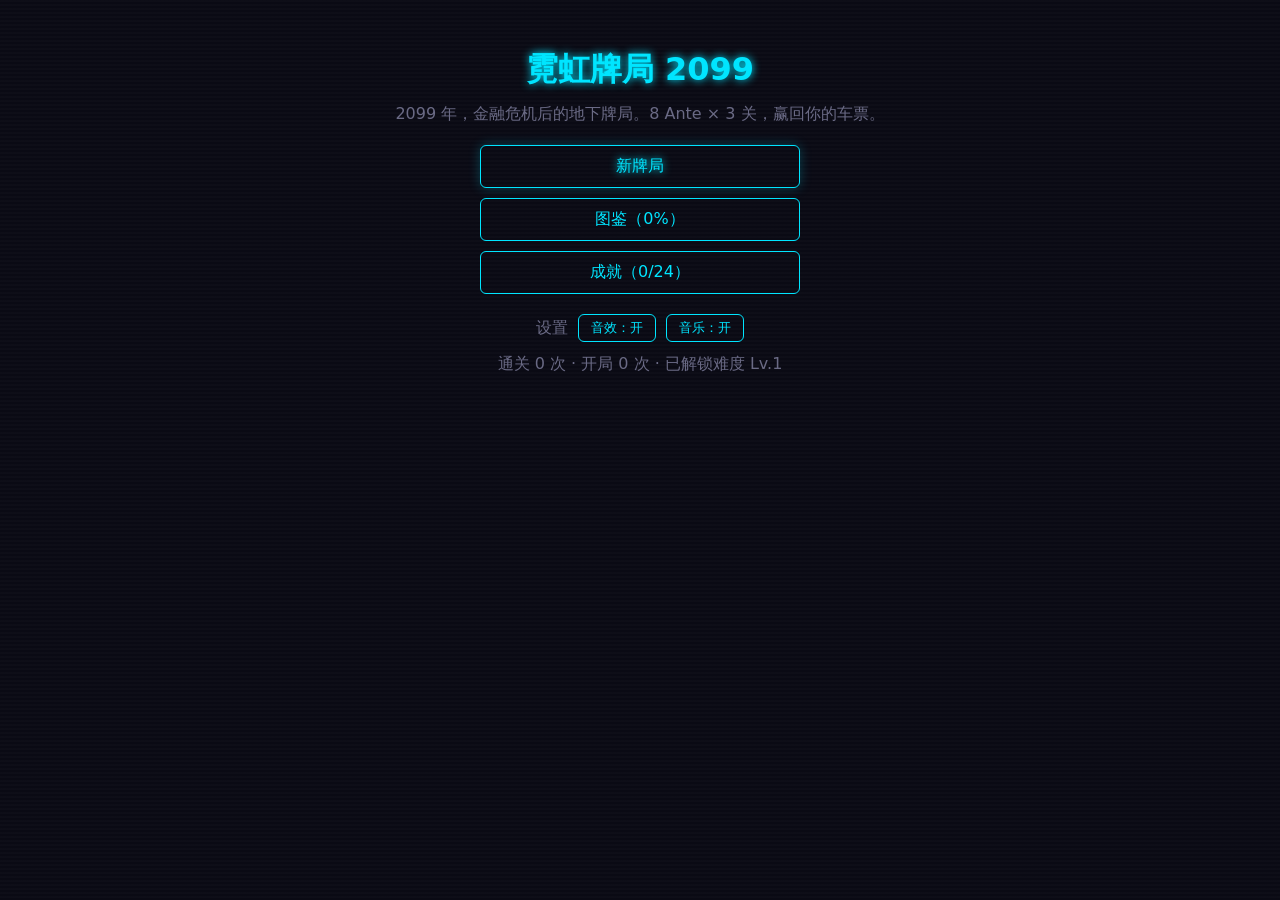
==== neon2099/index.html @ f6a9503a "Add files via upload" ====
<!DOCTYPE html>
<html lang="zh-CN">
<head>
  <meta charset="UTF-8" />
  <meta name="viewport" content="width=device-width, initial-scale=1.0" />
  <title>霓虹牌局 2099</title>
  <script type="module" crossorigin src="./assets/index-DpmkfFaj.js"></script>
  <link rel="stylesheet" crossorigin href="./assets/index-C67L7eda.css">
</head>
<body>
  <div id="app"></div>
</body>
</html>
---- neon2099/assets/index-C67L7eda.css ----
:root{--bg: #0a0a14;--panel: #12121f;--magenta: #ff2d95;--cyan: #00e5ff;--amber: #ffc857;--text: #d8d8e8;--dim: #6a6a85}*{box-sizing:border-box;margin:0;padding:0}body{background:var(--bg);color:var(--text);font-family:Segoe UI,Microsoft YaHei,system-ui,sans-serif;min-height:100vh;background-image:repeating-linear-gradient(0deg,transparent 0 2px,rgba(255,255,255,.015) 2px 4px)}#app{max-width:960px;margin:0 auto;padding:24px 16px;display:flex;flex-direction:column;gap:16px;min-height:100vh}.topbar{display:flex;gap:24px;align-items:center;padding:12px 16px;background:var(--panel);border:1px solid #2a2a45;border-radius:8px;font-size:18px;font-variant-numeric:tabular-nums}.dim{color:var(--dim)}.neon-magenta{color:var(--magenta);text-shadow:0 0 8px currentColor}.neon-cyan{color:var(--cyan);text-shadow:0 0 8px currentColor}.neon-amber{color:var(--amber);text-shadow:0 0 8px currentColor}.credits{color:var(--magenta);letter-spacing:4px;text-shadow:0 0 8px var(--magenta)}.info-panel{min-height:48px;display:flex;align-items:center;justify-content:center;font-size:22px;font-variant-numeric:tabular-nums;background:var(--panel);border:1px solid #2a2a45;border-radius:8px}.hand{display:flex;gap:10px;justify-content:center;flex-wrap:wrap;padding:24px 0;min-height:160px}.card{width:84px;height:118px;background:linear-gradient(160deg,#1a1a2e,#12121f);border:1px solid #3a3a5a;border-radius:8px;cursor:pointer;user-select:none;display:flex;flex-direction:column;align-items:center;justify-content:center;gap:4px;font-size:26px;font-weight:600;transition:transform .12s ease,border-color .12s ease,box-shadow .12s ease}.card:hover{transform:translateY(-6px);border-color:var(--cyan)}.card.selected{transform:translateY(-14px);border-color:var(--magenta);box-shadow:0 0 16px #ff2d9573}.card-suit{font-size:30px}.suit-hearts,.suit-diamonds{color:var(--magenta)}.suit-spades,.suit-clubs{color:var(--cyan)}.actionbar{display:flex;gap:12px;justify-content:center}button{background:transparent;color:var(--cyan);border:1px solid var(--cyan);border-radius:6px;padding:10px 22px;font-size:16px;cursor:pointer;font-family:inherit;transition:box-shadow .15s ease,background .15s ease}button:hover:not(:disabled){background:#00e5ff14;box-shadow:0 0 12px #00e5ff66}button:disabled{opacity:.35;cursor:not-allowed}.overlay{position:fixed;inset:0;background:#0a0a14d9;display:flex;align-items:center;justify-content:center}.overlay-box{background:var(--panel);border:1px solid #3a3a5a;border-radius:12px;padding:40px 56px;text-align:center;display:flex;flex-direction:column;gap:16px;box-shadow:0 0 40px #ff2d9540}.overlay-box h2{font-size:32px}.end-screen{min-height:70vh;display:flex;flex-direction:column;align-items:center;justify-content:center;gap:20px}.end-screen h1{font-size:44px}.bars{display:flex;flex-direction:column;gap:6px}.jokerbar{display:flex;gap:8px;flex-wrap:wrap;min-height:40px}.chip{padding:6px 10px;border-radius:6px;border:1px solid #3a3a5a;background:var(--panel);font-size:13px;max-width:150px;line-height:1.3}.chip-sub{font-size:11px;color:var(--dim);margin-top:2px}.chip.clickable{cursor:pointer;transition:border-color .12s ease,box-shadow .12s ease}.chip.clickable:hover{border-color:var(--cyan);box-shadow:0 0 10px #00e5ff4d}.chip.empty{color:var(--dim);border-style:dashed;display:flex;align-items:center}.rarity-common{border-color:#4a6a8a}.rarity-uncommon{border-color:var(--cyan)}.rarity-rare{border-color:var(--magenta);box-shadow:0 0 8px #ff2d9540}.chip.consumable{border-color:var(--amber)}.rarity-tag{font-size:11px}.rarity-tag.rarity-common{color:#6a8aaa}.rarity-tag.rarity-uncommon{color:var(--cyan)}.rarity-tag.rarity-rare{color:var(--magenta)}.shop-grid{display:grid;grid-template-columns:repeat(auto-fit,minmax(170px,1fr));gap:12px}.shop-slot{background:var(--panel);border:1px solid #2a2a45;border-radius:8px;padding:14px;display:flex;flex-direction:column;align-items:center;gap:8px;min-height:130px;justify-content:center}.shop-slot .chip{max-width:none;width:100%}.shop-mine{background:var(--panel);border:1px solid #2a2a45;border-radius:8px;padding:12px 16px;display:flex;flex-direction:column;gap:8px}.mine-item{display:flex;align-items:center;gap:6px}.mine-item button{padding:4px 10px;font-size:12px}.info-panel.settle{font-size:16px;gap:6px}.picker-grid{display:grid;grid-template-columns:repeat(3,1fr);gap:8px}.picker-grid button.suit-spades,.picker-grid button.suit-clubs{color:var(--cyan)}.picker-grid button.suit-hearts,.picker-grid button.suit-diamonds{color:var(--magenta)}.pending-banner{display:flex;gap:12px;align-items:center;justify-content:center;padding:10px 16px;background:#ffc85714;border:1px solid var(--amber);border-radius:8px;font-size:15px}.pending-banner button{padding:6px 14px;font-size:14px}.char-select{display:flex;flex-direction:column;align-items:center;gap:12px;padding:24px 12px}.char-grid{display:grid;grid-template-columns:repeat(2,minmax(300px,380px));gap:14px}.char-card{background:var(--panel);border:1px solid #2a2a45;border-radius:10px;padding:16px 18px;display:flex;flex-direction:column;gap:8px;text-align:left;transition:border-color .15s,box-shadow .15s}.char-card:hover{border-color:var(--cyan);box-shadow:0 0 14px #00f0ff40}.char-card h2{font-size:19px;margin:0}.char-avatar{width:52px;height:52px;border-radius:50%;display:flex;align-items:center;justify-content:center;font-size:26px;background:radial-gradient(circle at 35% 35%,#1c3a4a,#10101f);border:1px solid var(--cyan);color:var(--cyan);text-shadow:0 0 8px var(--cyan)}.char-flavor{color:#8a8aa5;font-size:13px;font-style:italic;margin:0}.char-skill{font-size:14px;margin:0}.char-card button{align-self:flex-start;margin-top:4px}.boss-panel{background:linear-gradient(135deg,#ff2d781a,#14142399);border:1px solid var(--magenta);border-radius:10px;padding:10px 16px;display:flex;flex-direction:column;gap:4px}.boss-panel.duel{border-color:var(--amber)}.boss-head{display:flex;align-items:center;gap:10px}.boss-avatar{width:40px;height:40px;border-radius:50%;display:flex;align-items:center;justify-content:center;font-size:20px;background:radial-gradient(circle at 35% 35%,#4a1c2c,#10101f);border:1px solid var(--magenta);color:var(--magenta);text-shadow:0 0 8px var(--magenta)}.boss-title{font-size:17px;font-weight:600}.boss-line{color:#c9a0b8;font-style:italic;font-size:13px}.boss-skill{color:var(--amber);font-size:14px}.boss-score{font-size:20px;font-weight:700;letter-spacing:1px}.card.blocked{opacity:.35;filter:grayscale(.8)}.actionbar button[disabled]{opacity:.4}.overlay-box.wide{max-width:720px;width:90vw}.deck-grid{display:grid;grid-template-columns:repeat(auto-fill,minmax(52px,1fr));gap:6px;max-height:50vh;overflow-y:auto;padding:4px}.deck-grid button{padding:6px 2px;font-size:14px}.card{position:relative}.card-etag{position:absolute;top:2px;left:4px;font-size:10px;line-height:1;color:var(--amber);text-shadow:0 0 6px var(--amber)}.card-edition{position:absolute;inset:0;border-radius:8px;pointer-events:none}.edition-foil{box-shadow:inset 0 0 10px #c8dcff8c}.edition-holographic{box-shadow:inset 0 0 12px #00e5ff99}.edition-polychrome{box-shadow:inset 0 0 12px #ff2d9573,inset 0 0 4px #ffc83c99}.seal-dot{position:absolute;top:3px;right:4px;width:8px;height:8px;border-radius:50%}.seal-red{background:#ff2d55;box-shadow:0 0 6px #ff2d55}.seal-blue{background:#2d7dff;box-shadow:0 0 6px #2d7dff}.seal-gold{background:#ffc83c;box-shadow:0 0 6px #ffc83c}.seal-purple{background:#b26bff;box-shadow:0 0 6px #b26bff}.card.enh-glass{background:linear-gradient(160deg,#bee6ff24,#14142380)}.card.enh-steel{background:linear-gradient(160deg,#8c96aa40,#1414238c)}.card.enh-stone{filter:saturate(.25)}.card.enh-gold{background:linear-gradient(160deg,#ffc83c29,#14142380)}.deck-stats{display:flex;gap:16px;flex-wrap:wrap;color:var(--dim);font-size:13px}.deck-view-card{border:1px solid #3a3a55;border-radius:6px;padding:4px 2px;font-size:13px;text-align:center;position:relative;background:#141423b3}.deck-view-card .card-etag{font-size:9px}.deck-view-card .seal-dot{width:6px;height:6px;top:2px;right:2px}.flushfive-show{position:fixed;inset:0;z-index:60;display:flex;flex-direction:column;align-items:center;justify-content:center;background:radial-gradient(ellipse at center,#ff2d9538,#05050ceb);animation:ff-flash .9s ease-in-out infinite alternate;cursor:pointer}.flushfive-show h1{font-size:72px;letter-spacing:12px;margin:0;color:var(--magenta);text-shadow:0 0 18px var(--magenta),0 0 60px var(--cyan),0 0 90px var(--amber)}.flushfive-show p{font-size:20px;color:var(--cyan);text-shadow:0 0 10px var(--cyan)}@keyframes ff-flash{0%{filter:brightness(1)}to{filter:brightness(1.35)}}.picker-grid button.secret{border-color:var(--magenta);color:var(--magenta);text-shadow:0 0 6px var(--magenta)}.topbar .linklike{cursor:pointer;text-decoration:underline dotted}.topbar .linklike:hover{color:var(--cyan)}.title-menu{display:flex;flex-direction:column;gap:10px;width:320px;margin:8px auto}.title-menu button{font-size:16px;padding:10px 18px}.title-menu .title-main{border-color:var(--cyan);color:var(--cyan);text-shadow:0 0 8px var(--cyan);box-shadow:0 0 12px #00e5ff40}.title-settings{display:flex;gap:10px;justify-content:center;align-items:center}.title-settings button{font-size:13px;padding:4px 12px}.diff-row{display:flex;gap:8px;align-items:center;justify-content:center;flex-wrap:wrap}.diff-row button{font-size:13px;padding:4px 10px}.diff-row button.diff-active{border-color:var(--amber);color:var(--amber);text-shadow:0 0 6px var(--amber);box-shadow:0 0 10px #ffc8574d}.diff-tag{font-size:12px;color:var(--amber);border:1px solid var(--amber);border-radius:4px;padding:1px 6px;text-shadow:0 0 6px var(--amber)}.coll-section{width:100%;display:flex;flex-direction:column;gap:8px}.coll-section h2{font-size:18px;color:var(--amber);text-shadow:0 0 6px var(--amber)}.jokerbar.wrap{flex-wrap:wrap}.chip.rarity-locked{opacity:.45;border-style:dashed;filter:grayscale(.8)}.ach-list{display:flex;flex-direction:column;gap:6px;width:100%;max-width:560px}.ach-row{display:flex;gap:10px;align-items:baseline;padding:6px 10px;background:var(--panel);border:1px solid #2a2a45;border-radius:6px}.ach-row.got{border-color:var(--amber);box-shadow:0 0 8px #ffc85733}.ach-row .ach-badge{color:var(--amber);text-shadow:0 0 8px var(--amber)}.ach-row:not(.got) .ach-badge{color:var(--dim);text-shadow:none}.ach-row .ach-name{font-weight:600}.ach-row:not(.got) .ach-name{color:var(--dim)}.ach-popups{position:fixed;right:18px;bottom:18px;z-index:80;display:flex;flex-direction:column;gap:8px;pointer-events:none}.ach-pop{padding:8px 14px;border-radius:6px;background:#12121ff2;border:1px solid var(--amber);color:var(--amber);text-shadow:0 0 6px var(--amber);box-shadow:0 0 16px #ffc85759;animation:ach-in .3s ease-out}@keyframes ach-in{0%{transform:translate(30px);opacity:0}to{transform:none;opacity:1}}.score-fx{display:flex;flex-direction:column;align-items:center;gap:4px;padding:6px 0;width:100%}.fx-cards{display:flex;gap:6px}.fx-card{position:relative;min-width:40px;padding:6px 4px;text-align:center;font-size:13px;background:var(--panel);border:1px solid #2a2a45;border-radius:5px;opacity:0;animation:fx-pop .25s ease-out forwards}.fx-card.fx-broken{animation:fx-pop .25s ease-out forwards,fx-shatter .5s ease-in .9s forwards}.fx-handname{font-size:22px;font-weight:700;letter-spacing:4px;opacity:0;animation:fx-pop .25s ease-out forwards}.fx-line{font-size:15px;opacity:0;animation:fx-pop .25s ease-out forwards}.fx-total{font-size:34px;font-weight:800;opacity:0;animation:fx-slam .35s cubic-bezier(.2,2.2,.4,1) forwards}@keyframes fx-pop{0%{transform:translateY(10px) scale(.85);opacity:0}to{transform:none;opacity:1}}@keyframes fx-slam{0%{transform:scale(2.2);opacity:0}60%{transform:scale(.92);opacity:1}to{transform:scale(1);opacity:1}}@keyframes fx-shatter{0%,to{transform:none}20%{transform:translate(-3px,2px) rotate(-4deg);filter:brightness(2)}45%{transform:translate(3px,-2px) rotate(3deg)}70%{transform:translate(-2px,1px) rotate(-2deg);filter:brightness(1.6)}to{opacity:.25;filter:grayscale(1)}}.score-bump{animation:score-bump .5s ease-out;display:inline-block}@keyframes score-bump{0%{transform:scale(1)}35%{transform:scale(1.25);filter:brightness(1.8)}to{transform:scale(1)}}.deck-view-card.deck-spent{opacity:.35;filter:grayscale(.7)}.deck-view-card.clickable{cursor:pointer}.deck-view-card.clickable:hover{border-color:var(--cyan);box-shadow:0 0 8px #00e5ff66}.char-card.char-locked{opacity:.55;filter:grayscale(.6)}.char-card.char-locked .char-avatar{color:var(--dim, #889);border-style:dashed}.lock-tip{color:var(--magenta, #f0c);font-size:13px;margin:6px 0 0}.event-card{max-width:640px;margin:24px auto;padding:28px 32px;border:1px solid var(--magenta, #f0c);border-radius:10px;background:#140818d9;box-shadow:0 0 24px #ff00cc2e,inset 0 0 40px #ff00cc0d}.event-card h1{margin:0 0 10px;letter-spacing:2px}.event-flavor{color:var(--dim, #889);font-style:italic;line-height:1.7}.event-prize{display:flex;align-items:center;gap:12px;margin:14px 0;padding:10px 14px;border:1px dashed rgba(255,204,0,.5);border-radius:8px}.event-price{font-size:18px;margin-left:auto}.event-options{display:flex;flex-direction:column;gap:10px;margin-top:18px}.event-options button{padding:10px 16px;text-align:left}.event-card>.dim{margin-top:14px;font-size:12px}.sale-tag{color:#0b0e17;background:var(--cyan, #0e5);font-size:11px;font-weight:700;letter-spacing:1px;padding:2px 8px;border-radius:4px;margin-top:6px;box-shadow:0 0 8px #00e5ff80}.sale-buy{border-color:var(--cyan, #0e5)!important;box-shadow:0 0 8px #00e5ff59}
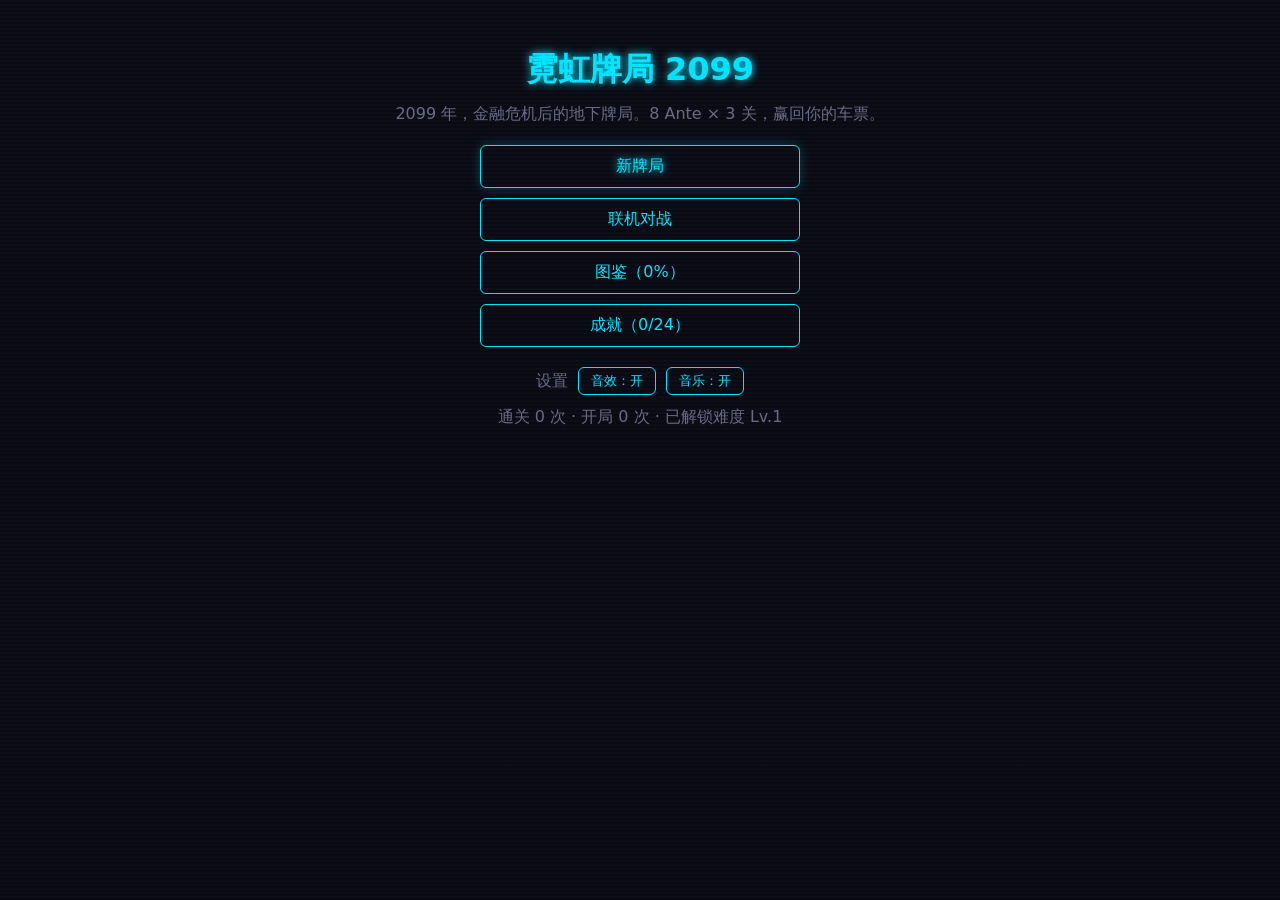
==== commit 81b1a1b5: "Add files via upload" ====
--- a/neon2099/index.html
+++ b/neon2099/index.html
@@ -2,10 +2,10 @@
 <html lang="zh-CN">
 <head>
   <meta charset="UTF-8" />
-  <meta name="viewport" content="width=device-width, initial-scale=1.0" />
+  <meta name="viewport" content="width=device-width, initial-scale=1.0, viewport-fit=cover" />
   <title>霓虹牌局 2099</title>
-  <script type="module" crossorigin src="./assets/index-DpmkfFaj.js"></script>
-  <link rel="stylesheet" crossorigin href="./assets/index-C67L7eda.css">
+  <script type="module" crossorigin src="./assets/index-BrwGZrbA.js"></script>
+  <link rel="stylesheet" crossorigin href="./assets/index-VJZU_kqX.css">
 </head>
 <body>
   <div id="app"></div>
--- a/neon2099/assets/index-VJZU_kqX.css
+++ b/neon2099/assets/index-VJZU_kqX.css
@@ -0,0 +1 @@
+:root{--bg: #0a0a14;--panel: #12121f;--magenta: #ff2d95;--cyan: #00e5ff;--amber: #ffc857;--text: #d8d8e8;--dim: #6a6a85}*{box-sizing:border-box;margin:0;padding:0}body{background:var(--bg);color:var(--text);font-family:Segoe UI,Microsoft YaHei,system-ui,sans-serif;min-height:100vh;background-image:repeating-linear-gradient(0deg,transparent 0 2px,rgba(255,255,255,.015) 2px 4px)}#app{max-width:960px;margin:0 auto;padding:24px 16px;display:flex;flex-direction:column;gap:16px;min-height:100vh}.topbar{display:flex;gap:24px;align-items:center;padding:12px 16px;background:var(--panel);border:1px solid #2a2a45;border-radius:8px;font-size:18px;font-variant-numeric:tabular-nums}.dim{color:var(--dim)}.neon-magenta{color:var(--magenta);text-shadow:0 0 8px currentColor}.neon-cyan{color:var(--cyan);text-shadow:0 0 8px currentColor}.neon-amber{color:var(--amber);text-shadow:0 0 8px currentColor}.credits{color:var(--magenta);letter-spacing:4px;text-shadow:0 0 8px var(--magenta)}.info-panel{min-height:48px;display:flex;align-items:center;justify-content:center;font-size:22px;font-variant-numeric:tabular-nums;background:var(--panel);border:1px solid #2a2a45;border-radius:8px}.hand{display:flex;gap:10px;justify-content:center;flex-wrap:wrap;padding:24px 0;min-height:160px}.card{width:84px;height:118px;background:linear-gradient(160deg,#1a1a2e,#12121f);border:1px solid #3a3a5a;border-radius:8px;cursor:pointer;user-select:none;display:flex;flex-direction:column;align-items:center;justify-content:center;gap:4px;font-size:26px;font-weight:600;transition:transform .12s ease,border-color .12s ease,box-shadow .12s ease}.card:hover{transform:translateY(-6px);border-color:var(--cyan)}.card.selected{transform:translateY(-14px);border-color:var(--magenta);box-shadow:0 0 16px #ff2d9573}.card-suit{font-size:30px}.suit-hearts,.suit-diamonds{color:var(--magenta)}.suit-spades,.suit-clubs{color:var(--cyan)}.actionbar{display:flex;gap:12px;justify-content:center}button{background:transparent;color:var(--cyan);border:1px solid var(--cyan);border-radius:6px;padding:10px 22px;font-size:16px;cursor:pointer;font-family:inherit;transition:box-shadow .15s ease,background .15s ease}button:hover:not(:disabled){background:#00e5ff14;box-shadow:0 0 12px #00e5ff66}button:disabled{opacity:.35;cursor:not-allowed}.overlay{position:fixed;inset:0;background:#0a0a14d9;display:flex;align-items:center;justify-content:center}.overlay-box{background:var(--panel);border:1px solid #3a3a5a;border-radius:12px;padding:40px 56px;text-align:center;display:flex;flex-direction:column;gap:16px;box-shadow:0 0 40px #ff2d9540}.overlay-box h2{font-size:32px}.end-screen{min-height:70vh;display:flex;flex-direction:column;align-items:center;justify-content:center;gap:20px}.end-screen h1{font-size:44px}.bars{display:flex;flex-direction:column;gap:6px}.jokerbar{display:flex;gap:8px;flex-wrap:wrap;min-height:40px}.chip{padding:6px 10px;border-radius:6px;border:1px solid #3a3a5a;background:var(--panel);font-size:13px;max-width:150px;line-height:1.3}.chip-sub{font-size:11px;color:var(--dim);margin-top:2px}.chip.clickable{cursor:pointer;transition:border-color .12s ease,box-shadow .12s ease}.chip.clickable:hover{border-color:var(--cyan);box-shadow:0 0 10px #00e5ff4d}.chip.empty{color:var(--dim);border-style:dashed;display:flex;align-items:center}.rarity-common{border-color:#4a6a8a}.rarity-uncommon{border-color:var(--cyan)}.rarity-rare{border-color:var(--magenta);box-shadow:0 0 8px #ff2d9540}.chip.consumable{border-color:var(--amber)}.rarity-tag{font-size:11px}.rarity-tag.rarity-common{color:#6a8aaa}.rarity-tag.rarity-uncommon{color:var(--cyan)}.rarity-tag.rarity-rare{color:var(--magenta)}.shop-grid{display:grid;grid-template-columns:repeat(auto-fit,minmax(170px,1fr));gap:12px}.shop-slot{background:var(--panel);border:1px solid #2a2a45;border-radius:8px;padding:14px;display:flex;flex-direction:column;align-items:center;gap:8px;min-height:130px;justify-content:center}.shop-slot .chip{max-width:none;width:100%}.shop-mine{background:var(--panel);border:1px solid #2a2a45;border-radius:8px;padding:12px 16px;display:flex;flex-direction:column;gap:8px}.mine-item{display:flex;align-items:center;gap:6px}.mine-item button{padding:4px 10px;font-size:12px}.info-panel.settle{font-size:16px;gap:6px}.picker-grid{display:grid;grid-template-columns:repeat(3,1fr);gap:8px}.picker-grid button.suit-spades,.picker-grid button.suit-clubs{color:var(--cyan)}.picker-grid button.suit-hearts,.picker-grid button.suit-diamonds{color:var(--magenta)}.pending-banner{display:flex;gap:12px;align-items:center;justify-content:center;padding:10px 16px;background:#ffc85714;border:1px solid var(--amber);border-radius:8px;font-size:15px}.pending-banner button{padding:6px 14px;font-size:14px}.char-select{display:flex;flex-direction:column;align-items:center;gap:12px;padding:24px 12px}.char-grid{display:grid;grid-template-columns:repeat(2,minmax(300px,380px));gap:14px}.char-card{background:var(--panel);border:1px solid #2a2a45;border-radius:10px;padding:16px 18px;display:flex;flex-direction:column;gap:8px;text-align:left;transition:border-color .15s,box-shadow .15s}.char-card:hover{border-color:var(--cyan);box-shadow:0 0 14px #00f0ff40}.char-card h2{font-size:19px;margin:0}.char-avatar{width:52px;height:52px;border-radius:50%;display:flex;align-items:center;justify-content:center;font-size:26px;background:radial-gradient(circle at 35% 35%,#1c3a4a,#10101f);border:1px solid var(--cyan);color:var(--cyan);text-shadow:0 0 8px var(--cyan)}.char-flavor{color:#8a8aa5;font-size:13px;font-style:italic;margin:0}.char-skill{font-size:14px;margin:0}.char-card button{align-self:flex-start;margin-top:4px}.boss-panel{background:linear-gradient(135deg,#ff2d781a,#14142399);border:1px solid var(--magenta);border-radius:10px;padding:10px 16px;display:flex;flex-direction:column;gap:4px}.boss-panel.duel{border-color:var(--amber)}.boss-head{display:flex;align-items:center;gap:10px}.boss-avatar{width:40px;height:40px;border-radius:50%;display:flex;align-items:center;justify-content:center;font-size:20px;background:radial-gradient(circle at 35% 35%,#4a1c2c,#10101f);border:1px solid var(--magenta);color:var(--magenta);text-shadow:0 0 8px var(--magenta)}.boss-title{font-size:17px;font-weight:600}.boss-line{color:#c9a0b8;font-style:italic;font-size:13px}.boss-skill{color:var(--amber);font-size:14px}.boss-score{font-size:20px;font-weight:700;letter-spacing:1px}.card.blocked{opacity:.35;filter:grayscale(.8)}.actionbar button[disabled]{opacity:.4}.overlay-box.wide{max-width:720px;width:90vw}.deck-grid{display:grid;grid-template-columns:repeat(auto-fill,minmax(52px,1fr));gap:6px;max-height:50vh;overflow-y:auto;padding:4px}.deck-grid button{padding:6px 2px;font-size:14px}.card{position:relative}.card-etag{position:absolute;top:2px;left:4px;font-size:10px;line-height:1;color:var(--amber);text-shadow:0 0 6px var(--amber)}.card-edition{position:absolute;inset:0;border-radius:8px;pointer-events:none}.edition-foil{box-shadow:inset 0 0 10px #c8dcff8c}.edition-holographic{box-shadow:inset 0 0 12px #00e5ff99}.edition-polychrome{box-shadow:inset 0 0 12px #ff2d9573,inset 0 0 4px #ffc83c99}.seal-dot{position:absolute;top:3px;right:4px;width:8px;height:8px;border-radius:50%}.seal-red{background:#ff2d55;box-shadow:0 0 6px #ff2d55}.seal-blue{background:#2d7dff;box-shadow:0 0 6px #2d7dff}.seal-gold{background:#ffc83c;box-shadow:0 0 6px #ffc83c}.seal-purple{background:#b26bff;box-shadow:0 0 6px #b26bff}.card.enh-glass{background:linear-gradient(160deg,#bee6ff24,#14142380)}.card.enh-steel{background:linear-gradient(160deg,#8c96aa40,#1414238c)}.card.enh-stone{filter:saturate(.25)}.card.enh-gold{background:linear-gradient(160deg,#ffc83c29,#14142380)}.deck-stats{display:flex;gap:16px;flex-wrap:wrap;color:var(--dim);font-size:13px}.deck-view-card{border:1px solid #3a3a55;border-radius:6px;padding:4px 2px;font-size:13px;text-align:center;position:relative;background:#141423b3}.deck-view-card .card-etag{font-size:9px}.deck-view-card .seal-dot{width:6px;height:6px;top:2px;right:2px}.flushfive-show{position:fixed;inset:0;z-index:60;display:flex;flex-direction:column;align-items:center;justify-content:center;background:radial-gradient(ellipse at center,#ff2d9538,#05050ceb);animation:ff-flash .9s ease-in-out infinite alternate;cursor:pointer}.flushfive-show h1{font-size:72px;letter-spacing:12px;margin:0;color:var(--magenta);text-shadow:0 0 18px var(--magenta),0 0 60px var(--cyan),0 0 90px var(--amber)}.flushfive-show p{font-size:20px;color:var(--cyan);text-shadow:0 0 10px var(--cyan)}@keyframes ff-flash{0%{filter:brightness(1)}to{filter:brightness(1.35)}}.picker-grid button.secret{border-color:var(--magenta);color:var(--magenta);text-shadow:0 0 6px var(--magenta)}.topbar .linklike{cursor:pointer;text-decoration:underline dotted}.topbar .linklike:hover{color:var(--cyan)}.title-menu{display:flex;flex-direction:column;gap:10px;width:320px;margin:8px auto}.title-menu button{font-size:16px;padding:10px 18px}.title-menu .title-main{border-color:var(--cyan);color:var(--cyan);text-shadow:0 0 8px var(--cyan);box-shadow:0 0 12px #00e5ff40}.title-settings{display:flex;gap:10px;justify-content:center;align-items:center}.title-settings button{font-size:13px;padding:4px 12px}.diff-row{display:flex;gap:8px;align-items:center;justify-content:center;flex-wrap:wrap}.diff-row button{font-size:13px;padding:4px 10px}.diff-row button.diff-active{border-color:var(--amber);color:var(--amber);text-shadow:0 0 6px var(--amber);box-shadow:0 0 10px #ffc8574d}.diff-tag{font-size:12px;color:var(--amber);border:1px solid var(--amber);border-radius:4px;padding:1px 6px;text-shadow:0 0 6px var(--amber)}.coll-section{width:100%;display:flex;flex-direction:column;gap:8px}.coll-section h2{font-size:18px;color:var(--amber);text-shadow:0 0 6px var(--amber)}.jokerbar.wrap{flex-wrap:wrap}.chip.rarity-locked{opacity:.45;border-style:dashed;filter:grayscale(.8)}.ach-list{display:flex;flex-direction:column;gap:6px;width:100%;max-width:560px}.ach-row{display:flex;gap:10px;align-items:baseline;padding:6px 10px;background:var(--panel);border:1px solid #2a2a45;border-radius:6px}.ach-row.got{border-color:var(--amber);box-shadow:0 0 8px #ffc85733}.ach-row .ach-badge{color:var(--amber);text-shadow:0 0 8px var(--amber)}.ach-row:not(.got) .ach-badge{color:var(--dim);text-shadow:none}.ach-row .ach-name{font-weight:600}.ach-row:not(.got) .ach-name{color:var(--dim)}.ach-popups{position:fixed;right:18px;bottom:18px;z-index:80;display:flex;flex-direction:column;gap:8px;pointer-events:none}.ach-pop{padding:8px 14px;border-radius:6px;background:#12121ff2;border:1px solid var(--amber);color:var(--amber);text-shadow:0 0 6px var(--amber);box-shadow:0 0 16px #ffc85759;animation:ach-in .3s ease-out}@keyframes ach-in{0%{transform:translate(30px);opacity:0}to{transform:none;opacity:1}}.score-fx{display:flex;flex-direction:column;align-items:center;gap:4px;padding:6px 0;width:100%}.fx-cards{display:flex;gap:6px}.fx-card{position:relative;min-width:40px;padding:6px 4px;text-align:center;font-size:13px;background:var(--panel);border:1px solid #2a2a45;border-radius:5px;opacity:0;animation:fx-pop .25s ease-out forwards}.fx-card.fx-broken{animation:fx-pop .25s ease-out forwards,fx-shatter .5s ease-in .9s forwards}.fx-handname{font-size:22px;font-weight:700;letter-spacing:4px;opacity:0;animation:fx-pop .25s ease-out forwards}.fx-line{font-size:15px;opacity:0;animation:fx-pop .25s ease-out forwards}.fx-total{font-size:34px;font-weight:800;opacity:0;animation:fx-slam .35s cubic-bezier(.2,2.2,.4,1) forwards}@keyframes fx-pop{0%{transform:translateY(10px) scale(.85);opacity:0}to{transform:none;opacity:1}}@keyframes fx-slam{0%{transform:scale(2.2);opacity:0}60%{transform:scale(.92);opacity:1}to{transform:scale(1);opacity:1}}@keyframes fx-shatter{0%,to{transform:none}20%{transform:translate(-3px,2px) rotate(-4deg);filter:brightness(2)}45%{transform:translate(3px,-2px) rotate(3deg)}70%{transform:translate(-2px,1px) rotate(-2deg);filter:brightness(1.6)}to{opacity:.25;filter:grayscale(1)}}.score-bump{animation:score-bump .5s ease-out;display:inline-block}@keyframes score-bump{0%{transform:scale(1)}35%{transform:scale(1.25);filter:brightness(1.8)}to{transform:scale(1)}}.deck-view-card.deck-spent{opacity:.35;filter:grayscale(.7)}.deck-view-card.clickable{cursor:pointer}.deck-view-card.clickable:hover{border-color:var(--cyan);box-shadow:0 0 8px #00e5ff66}.char-card.char-locked{opacity:.55;filter:grayscale(.6)}.char-card.char-locked .char-avatar{color:var(--dim, #889);border-style:dashed}.lock-tip{color:var(--magenta, #f0c);font-size:13px;margin:6px 0 0}.event-card{max-width:640px;margin:24px auto;padding:28px 32px;border:1px solid var(--magenta, #f0c);border-radius:10px;background:#140818d9;box-shadow:0 0 24px #ff00cc2e,inset 0 0 40px #ff00cc0d}.event-card h1{margin:0 0 10px;letter-spacing:2px}.event-flavor{color:var(--dim, #889);font-style:italic;line-height:1.7}.event-prize{display:flex;align-items:center;gap:12px;margin:14px 0;padding:10px 14px;border:1px dashed rgba(255,204,0,.5);border-radius:8px}.event-price{font-size:18px;margin-left:auto}.event-options{display:flex;flex-direction:column;gap:10px;margin-top:18px}.event-options button{padding:10px 16px;text-align:left}.event-card>.dim{margin-top:14px;font-size:12px}.sale-tag{color:#0b0e17;background:var(--cyan, #0e5);font-size:11px;font-weight:700;letter-spacing:1px;padding:2px 8px;border-radius:4px;margin-top:6px;box-shadow:0 0 8px #00e5ff80}.sale-buy{border-color:var(--cyan, #0e5)!important;box-shadow:0 0 8px #00e5ff59}.mp-row{display:flex;gap:10px;align-items:center;justify-content:center;margin:10px 0;flex-wrap:wrap}.mp-input{background:#12122a;color:#e8e8f2;border:1px solid #3a3a5a;border-radius:8px;padding:10px 14px;font-size:15px;min-height:40px;outline:none;min-width:180px}.mp-input:focus{border-color:var(--cyan, #0e5);box-shadow:0 0 8px #00e5ff59}.mp-code-input{text-transform:uppercase;letter-spacing:6px;text-align:center;font-weight:700;min-width:120px;width:140px}.mp-code{font-size:44px;font-weight:700;letter-spacing:12px;text-indent:12px;color:var(--cyan, #0e5);cursor:pointer;user-select:all;text-shadow:0 0 18px rgba(0,229,255,.55);margin:6px 0 14px}.mp-rules{text-align:left;font-size:13px;color:#b8b8d0;border:1px dashed #3a3a5a;border-radius:8px;padding:10px 14px;margin:14px auto 0;max-width:520px}.mp-rules p{margin:4px 0}.mp-members{display:flex;flex-direction:column;gap:8px;width:100%;max-width:520px;margin:0 auto 14px}.mp-member{display:flex;gap:12px;align-items:center;justify-content:space-between;background:#12122a;border:1px solid #2a2a4a;border-radius:8px;padding:10px 14px}.mp-member-name{font-weight:700}.mp-charrow{display:flex;flex-wrap:wrap;gap:8px;justify-content:center;max-width:560px;margin:0 auto 8px}.mp-charrow button{padding:8px 12px;font-size:14px}.duel-credit{color:#b48cff;font-weight:700;letter-spacing:2px;text-shadow:0 0 8px rgba(180,140,255,.5)}.mp-board-row{display:flex;gap:10px;align-items:center;justify-content:space-between;padding:8px 4px;border-bottom:1px solid #23233f;font-size:14px;flex-wrap:wrap}.mp-board-name{font-weight:700}.mp-offline{opacity:.45}html{-webkit-tap-highlight-color:transparent}body{touch-action:manipulation;overflow-x:clip;min-height:100dvh}#app{min-height:100dvh}button,.card,.chip.clickable,.deck-view-card.clickable,.topbar .linklike{touch-action:manipulation}@media(hover:none){.card:hover{transform:none;border-color:#3a3a5a;box-shadow:none}.card.selected{transform:translateY(-8px)}.char-card:hover,.chip.clickable:hover{box-shadow:none}}@media(max-width:720px){#app{padding:10px 8px;gap:10px}.topbar{gap:6px 12px;flex-wrap:wrap;font-size:14px;padding:8px 10px}.info-panel{font-size:16px;min-height:40px;padding:4px 8px;text-align:center}.info-panel.settle{font-size:14px}.hand{gap:6px;padding:10px 0;min-height:0}.card{width:56px;height:80px;font-size:17px;gap:2px;border-radius:6px}.card-suit{font-size:20px}.card.selected{transform:translateY(-8px)}.card-etag{font-size:9px}button{padding:10px 14px;font-size:14px;min-height:40px}.actionbar{flex-wrap:wrap;gap:8px}.overlay{padding:10px}.overlay-box{padding:20px 14px;max-width:94vw;width:94vw;max-height:88vh;max-height:88dvh;overflow-y:auto}.overlay-box h2{font-size:22px}.deck-grid{max-height:44vh;max-height:44dvh}.picker-grid{grid-template-columns:repeat(2,1fr)}.char-grid{grid-template-columns:minmax(0,1fr);width:100%;max-width:420px}.char-card{padding:12px 14px}.shop-grid{grid-template-columns:repeat(auto-fit,minmax(140px,1fr))}.event-card{padding:18px 14px;margin:8px auto}.end-screen h1{font-size:28px}.title-menu{width:min(320px,100%)}.fx-total{font-size:26px}.fx-handname{font-size:17px}.fx-cards{flex-wrap:wrap;justify-content:center}.flushfive-show h1{font-size:38px;letter-spacing:6px}.flushfive-show p{font-size:15px;padding:0 16px;text-align:center}.ach-popups{right:10px;bottom:10px;left:10px}.mp-code{font-size:32px;letter-spacing:8px;text-indent:8px}.mp-input{min-width:140px;flex:1}.mp-code-input{width:120px;flex:none}.mp-member{padding:8px 10px;font-size:14px;gap:8px}.mp-board-row{font-size:13px;gap:8px}.mp-rules{font-size:12px}}@media(max-width:380px){.card{width:48px;height:68px;font-size:15px}.card-suit{font-size:17px}.topbar{font-size:13px}}
